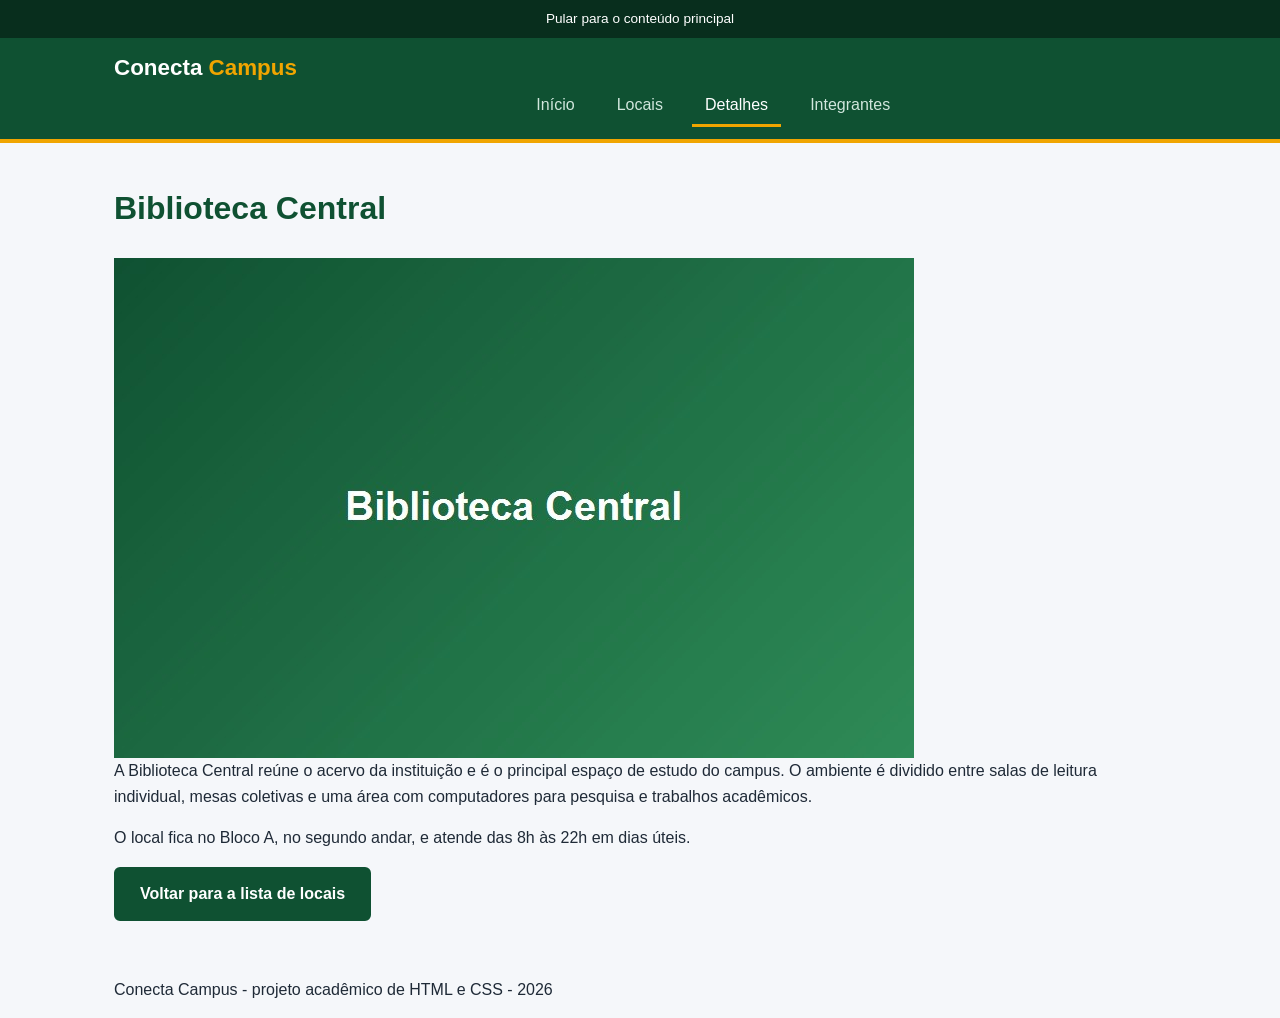
==== detalhes.html @ 124f81ed "fiz a pagina de detalhes" ====
<!--
INTEGRANTES DO GRUPO
RM574943-ENZO BARBOSA FRASCA
RM575056-EVERSON DOMINGOS JUNIOR
RM575724-JOÃO GABRIEL DA SILVA LEITE
RM574448-CARLOS EDUARDO SCHMIDT COHEN
RM574414-MIGUEL FREIRE TREVISAN
-->
<!DOCTYPE html>
<html lang="pt-BR">
<head>
  <meta charset="UTF-8">
  <meta name="viewport" content="width=device-width, initial-scale=1.0">
  <meta name="description" content="Conecta Campus - informações completas da Biblioteca Central.">
  <title>Biblioteca Central - Conecta Campus</title>
  <link rel="stylesheet" href="css/style.css">
</head>
<body>

  <a class="pular" href="#conteudo">Pular para o conteúdo principal</a>

  <!-- Cabeçalho (padrão do site) -->
  <header class="cabecalho">
    <div class="container">
      <a href="index.html" class="logo">Conecta <span>Campus</span></a>
      <nav aria-label="Menu principal">
        <ul class="menu">
          <li><a href="index.html">Início</a></li>
          <li><a href="locais.html">Locais</a></li>
          <li><a href="detalhes.html" class="ativo">Detalhes</a></li>
          <li><a href="integrantes.html">Integrantes</a></li>
        </ul>
      </nav>
    </div>
  </header>

  <main id="conteudo">

    <section class="pagina detalhes">
      <div class="container">
        <h1>Biblioteca Central</h1>
        <img class="foto-local" src="img/biblioteca.jpg" alt="Estantes de livros e mesas de estudo da Biblioteca Central">
        <p>A Biblioteca Central reúne o acervo da instituição e é o principal espaço de estudo do
        campus. O ambiente é dividido entre salas de leitura individual, mesas coletivas e uma área
        com computadores para pesquisa e trabalhos acadêmicos.</p>
        <p>O local fica no Bloco A, no segundo andar, e atende das 8h às 22h em dias úteis.</p>

        <p><a class="botao" href="locais.html">Voltar para a lista de locais</a></p>
      </div>
    </section>

  </main>

  <!-- Rodapé (padrão do site) -->
  <footer class="rodape">
    <div class="container">
      <p>Conecta Campus - projeto acadêmico de HTML e CSS - 2026</p>
    </div>
  </footer>

</body>
</html>
---- css/style.css ----
/*
INTEGRANTES DO GRUPO
RM574943-ENZO BARBOSA FRASCA
RM575056-EVERSON DOMINGOS JUNIOR
RM575724-JOÃO GABRIEL DA SILVA LEITE
RM574448-CARLOS EDUARDO SCHMIDT COHEN
RM574414-MIGUEL FREIRE TREVISAN
*/

/* Reset */
* {
  margin: 0;
  padding: 0;
  box-sizing: border-box;
}

/* Base da tipografia */
html {
  font-size: 100%;
}

body {
  font-family: Arial, Helvetica, sans-serif;
  font-size: 1rem;
  line-height: 1.6;
  color: #1f2a37;
  background-color: #f5f7fa;
}

h1 {
  font-size: 2rem;
  margin-bottom: 1rem;
}

h2 {
  font-size: 1.5rem;
  margin-bottom: 0.75rem;
}

h3 {
  font-size: 1.15rem;
  margin-bottom: 0.5rem;
}

p {
  margin-bottom: 1rem;
}

ul {
  margin: 0 0 1rem 1.5rem;
}

li {
  margin-bottom: 0.4rem;
}

a {
  color: #0f5132;
}

img {
  display: block;
  max-width: 100%;
}

/* Estrutura geral */
.container {
  width: 100%;
  max-width: 1100px;
  margin: 0 auto;
  padding: 0 1.5rem;
}

#conteudo {
  display: block;
  padding: 2.5rem 0;
}

.pular {
  display: block;
  padding: 0.5rem 1rem;
  background-color: #082e1d;
  color: #ffffff;
  font-size: 0.85rem;
  text-align: center;
  text-decoration: none;
}

.pular:hover,
.pular:focus-visible {
  background-color: #0f5132;
  text-decoration: underline;
}

/* Cabecalho */
.cabecalho {
  background-color: #0f5132;
  border-bottom: 4px solid #f0a500;
  padding: 0.75rem 0;
}

.cabecalho .container {
  font-size: 0;
}

.logo {
  display: inline-block;
  width: 25%;
  font-size: 1.4rem;
  font-weight: bold;
  color: #ffffff;
  text-decoration: none;
  vertical-align: middle;
}

.logo span {
  color: #f0a500;
}

.menu {
  display: inline-block;
  width: 75%;
  margin: 0;
  list-style: none;
  text-align: right;
  vertical-align: middle;
  font-size: 1rem;
}

.menu li {
  display: inline-block;
  margin: 0 0 0 0.75rem;
}

.menu a {
  display: inline-block;
  padding: 0.4rem 0.8rem;
  color: #d1e7dd;
  text-decoration: none;
  border-bottom: 3px solid transparent;
}

.menu a:hover {
  color: #ffffff;
  border-bottom-color: #ffffff;
}

.menu a:focus-visible {
  outline: 3px solid #f0a500;
  outline-offset: 2px;
}

.menu a.ativo {
  color: #ffffff;
  border-bottom-color: #f0a500;
}

/* Destaque principal */
.hero {
  background-color: #d1e7dd;
  padding: 3rem 0;
  text-align: center;
}

.hero h1 {
  color: #0f5132;
  margin-bottom: 1rem;
}

.hero p {
  max-width: 720px;
  margin: 0 auto 1.25rem;
}

.botao {
  display: inline-block;
  padding: 0.75em 1.5em;
  background-color: #0f5132;
  color: #ffffff;
  font-size: 1rem;
  font-weight: bold;
  text-decoration: none;
  border: 2px solid #0f5132;
  border-radius: 6px;
}

.botao:hover {
  background-color: #082e1d;
  border-color: #082e1d;
}

.botao:focus-visible {
  outline: 3px solid #f0a500;
  outline-offset: 2px;
}

/* Locais em destaque */
.destaques {
  padding: 3rem 0 1.5rem;
}

.destaques h2 {
  text-align: center;
  color: #0f5132;
  margin-bottom: 2rem;
}

/* Grade de cards (inline-block para ficarem lado a lado) */
.grade {
  font-size: 0;
}

.card {
  display: inline-block;
  vertical-align: top;
  width: 32%;
  margin: 0 2% 1.5rem 0;
  padding: 1rem;
  background-color: #ffffff;
  border: 1px solid #d7dee6;
  border-radius: 8px;
  font-size: 1rem;
  text-align: left;
}

.grade .card:nth-child(3n) {
  margin-right: 0;
}

.card img {
  margin-bottom: 0.75rem;
  border-radius: 4px;
}

.card h3 {
  color: #0f5132;
}

.categoria {
  color: #5b6776;
  font-size: 0.9rem;
}

/* Paginas internas */
.pagina h1 {
  color: #0f5132;
  margin-bottom: 1.5rem;
}

.lista-locais {
  font-size: 0;
}

.card-local {
  display: inline-block;
  vertical-align: top;
  width: 48%;
  margin: 0 3% 1.5rem 0;
  padding: 1rem;
  background-color: #ffffff;
  border: 1px solid #d7dee6;
  border-radius: 8px;
  font-size: 1rem;
}

.lista-locais .card-local:nth-child(2n) {
  margin-right: 0;
}

.card-local img {
  margin-bottom: 0.75rem;
  border-radius: 4px;
}

.card-local h2 {
  color: #0f5132;
  font-size: 1.25rem;
}

.card-local p {
  margin-bottom: 0.4rem;
}
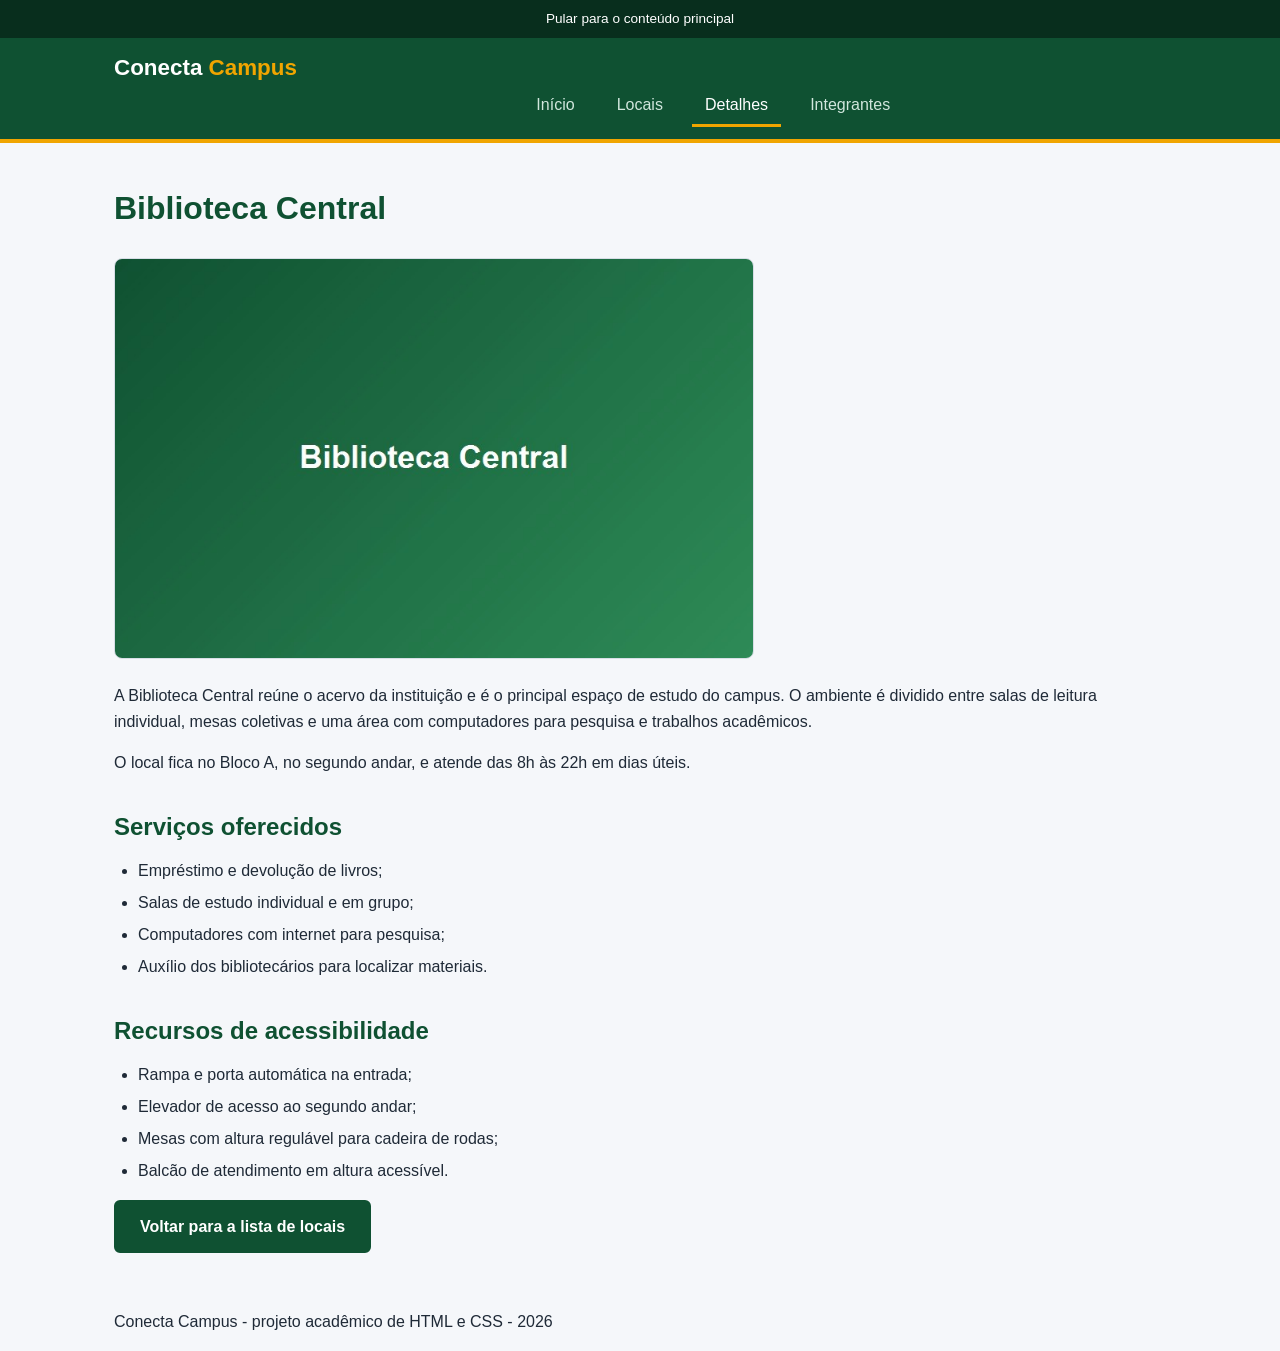
==== commit 65b13994: "acrescentei os servicos e a acessibilidade" ====
--- a/detalhes.html
+++ b/detalhes.html
@@ -45,6 +45,22 @@
         com computadores para pesquisa e trabalhos acadêmicos.</p>
         <p>O local fica no Bloco A, no segundo andar, e atende das 8h às 22h em dias úteis.</p>
 
+        <h2>Serviços oferecidos</h2>
+        <ul>
+          <li>Empréstimo e devolução de livros;</li>
+          <li>Salas de estudo individual e em grupo;</li>
+          <li>Computadores com internet para pesquisa;</li>
+          <li>Auxílio dos bibliotecários para localizar materiais.</li>
+        </ul>
+
+        <h2>Recursos de acessibilidade</h2>
+        <ul>
+          <li>Rampa e porta automática na entrada;</li>
+          <li>Elevador de acesso ao segundo andar;</li>
+          <li>Mesas com altura regulável para cadeira de rodas;</li>
+          <li>Balcão de atendimento em altura acessível.</li>
+        </ul>
+
         <p><a class="botao" href="locais.html">Voltar para a lista de locais</a></p>
       </div>
     </section>
--- a/css/style.css
+++ b/css/style.css
@@ -280,3 +280,22 @@
 .card-local p {
   margin-bottom: 0.4rem;
 }
+
+/* Detalhes do local */
+.detalhes .foto-local {
+  width: 100%;
+  max-width: 640px;
+  margin-bottom: 1.5rem;
+  border: 1px solid #d7dee6;
+  border-radius: 8px;
+}
+
+.detalhes h2 {
+  color: #0f5132;
+  margin-top: 2rem;
+  margin-bottom: 0.75rem;
+}
+
+.detalhes ul {
+  max-width: 640px;
+}
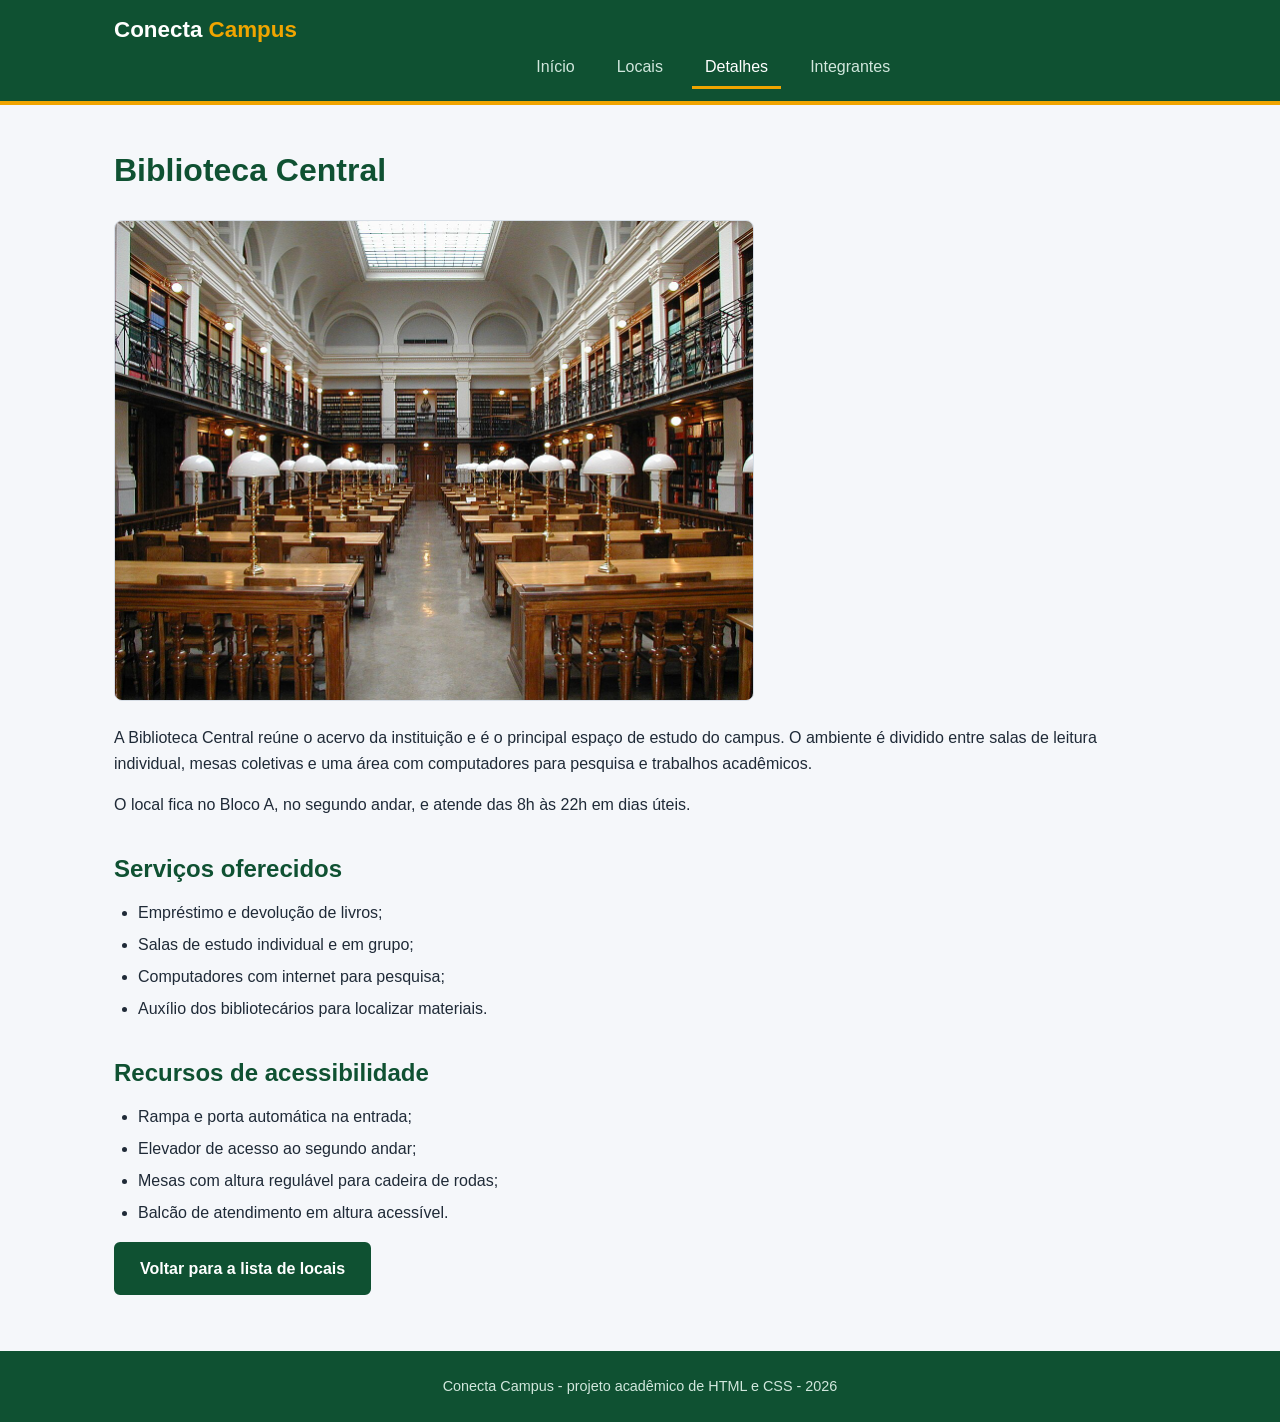
==== commit 0646bf08: "tirei o link de pular e as meta tags que nao eram pedidas" ====
--- a/detalhes.html
+++ b/detalhes.html
@@ -10,14 +10,10 @@
 <html lang="pt-BR">
 <head>
   <meta charset="UTF-8">
-  <meta name="viewport" content="width=device-width, initial-scale=1.0">
-  <meta name="description" content="Conecta Campus - informações completas da Biblioteca Central.">
   <title>Biblioteca Central - Conecta Campus</title>
   <link rel="stylesheet" href="css/style.css">
 </head>
 <body>
-
-  <a class="pular" href="#conteudo">Pular para o conteúdo principal</a>
 
   <!-- Cabeçalho (padrão do site) -->
   <header class="cabecalho">
--- a/css/style.css
+++ b/css/style.css
@@ -76,22 +76,6 @@
   padding: 2.5rem 0;
 }
 
-.pular {
-  display: block;
-  padding: 0.5rem 1rem;
-  background-color: #082e1d;
-  color: #ffffff;
-  font-size: 0.85rem;
-  text-align: center;
-  text-decoration: none;
-}
-
-.pular:hover,
-.pular:focus-visible {
-  background-color: #0f5132;
-  text-decoration: underline;
-}
-
 /* Cabecalho */
 .cabecalho {
   background-color: #0f5132;
@@ -236,11 +220,6 @@
   color: #0f5132;
 }
 
-.categoria {
-  color: #5b6776;
-  font-size: 0.9rem;
-}
-
 /* Paginas internas */
 .pagina h1 {
   color: #0f5132;
@@ -299,3 +278,75 @@
 .detalhes ul {
   max-width: 640px;
 }
+
+/* Rodape */
+.rodape {
+  background-color: #0f5132;
+  color: #d1e7dd;
+  padding: 1.5rem 0;
+  text-align: center;
+}
+
+.rodape p {
+  margin-bottom: 0;
+  font-size: 0.9rem;
+}
+
+/* Integrantes */
+.integrante {
+  display: inline-block;
+  vertical-align: top;
+  width: 32%;
+  margin: 0 2% 1.5rem 0;
+  padding: 1rem;
+  background-color: #ffffff;
+  border: 1px solid #d7dee6;
+  border-radius: 8px;
+  font-size: 1rem;
+  text-align: center;
+}
+
+.grade .integrante:nth-child(3n) {
+  margin-right: 0;
+}
+
+.integrante img {
+  width: 140px;
+  height: auto;
+  margin: 0 auto 0.75rem;
+  border: 3px solid #d1e7dd;
+  border-radius: 8px;
+}
+
+.integrante h2 {
+  color: #0f5132;
+  font-size: 1.15rem;
+}
+
+.integrante .dados {
+  color: #5b6776;
+  font-size: 0.9rem;
+  margin-bottom: 0.5rem;
+}
+
+.integrante .contatos a {
+  display: inline-block;
+  margin: 0.2rem 0.35rem 0;
+  padding: 0.35em 0.6em;
+  border: 1px solid #0f5132;
+  border-radius: 4px;
+  font-size: 0.85rem;
+  text-decoration: none;
+}
+
+.integrante .contatos a:hover,
+.integrante .contatos a:focus-visible {
+  background-color: #0f5132;
+  color: #ffffff;
+}
+
+/* Foco visivel em qualquer link do site */
+a:focus-visible {
+  outline: 3px solid #f0a500;
+  outline-offset: 2px;
+}
